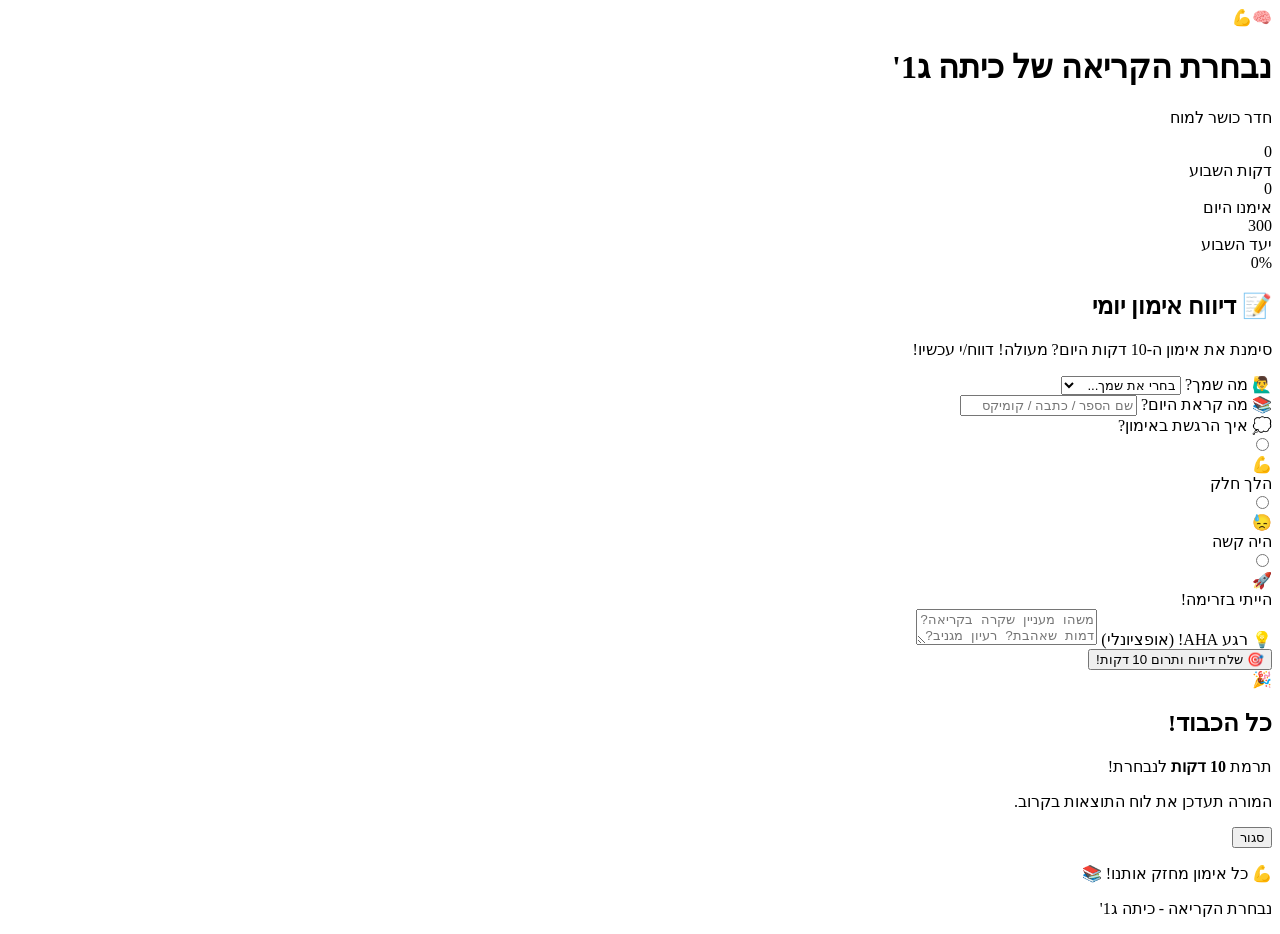
==== tracker-g1/index.html @ 23c3dfd9 "Update student name options in index.html" ====
<!DOCTYPE html>
<html lang="he" dir="rtl">
<head>
    <meta charset="UTF-8">
    <meta name="viewport" content="width=device-width, initial-scale=1.0">
    <title>נבחרת הקריאה - כיתה ג1'</title>
    <link rel="stylesheet" href="style.css">
</head>
<body>
    <div class="container">
        <!-- Header Section -->
        <header class="header">
            <div class="logo">🧠💪</div>
            <h1>נבחרת הקריאה של כיתה ג1'</h1>
            <p class="subtitle">חדר כושר למוח</p>
        </header>

        <!-- Stats Banner -->
        <div class="stats-banner">
            <div class="stat-item">
                <div class="stat-number" id="totalMinutes">0</div>
                <div class="stat-label">דקות השבוע</div>
            </div>
            <div class="stat-item">
                <div class="stat-number" id="todayReaders">0</div>
                <div class="stat-label">אימנו היום</div>
            </div>
            <div class="stat-item">
                <div class="stat-number" id="weeklyGoal">300</div>
                <div class="stat-label">יעד השבוע</div>
            </div>
        </div>

        <!-- Progress Bar -->
        <div class="progress-container">
            <div class="progress-bar" id="progressBar"></div>
            <div class="progress-text" id="progressText">0%</div>
        </div>

        <!-- Main Form -->
        <div class="form-container">
            <h2>📝 דיווח אימון יומי</h2>
            <p class="form-description">סימנת את אימון ה-10 דקות היום? מעולה! דווח/י עכשיו!</p>

            <form id="readingForm">
                <!-- Student Name -->
                <div class="form-group">
                    <label for="studentName">🙋‍♂️ מה שמך?</label>
                    <select id="studentName" name="studentName" required>
                    <option value="">בחר/י את שמך</option>
                    <option value="" disabled selected>בחרי את שמך...</option>
<option value="אביגיל בן אבי">אביגיל בן אבי</option>
<option value="אדם ברגר">אדם ברגר</option>
<option value="אופיר זיו">אופיר זיו</option>
<option value="אופיר כהנים">אופיר כהנים</option>
<option value="אופיר שמאלוב">אופיר שמאלוב</option>
<option value="אמילי סנדלר">אמילי סנדלר</option>
<option value="ארז פריטש-רייף">ארז פריטש-רייף</option>
<option value="בר רוזן">בר רוזן</option>
<option value="גיא אליהו">גיא אליהו</option>
<option value="היילי פלקס">היילי פלקס</option>
<option value="יהונתן פלד">יהונתן פלד</option>
<option value="לי ניב">לי ניב</option>
<option value="ליאור קריבושי">ליאור קריבושי</option>
<option value="ליה רון">ליה רון</option>
<option value="מיה טמבור">מיה טמבור</option>
<option value="מיה פרל">מיה פרל</option>
<option value="נטע ורון">נטע ורון</option>
<option value="נינה מירקין">נינה מירקין</option>
<option value="עידו אביטל">עידו אביטל</option>
<option value="פלג אילוז הורוביץ">פלג אילוז הורוביץ</option>
<option value="רוי בר לב">רוי בר לב</option>
<option value="רוי גינדי לוי">רוי גינדי לוי</option>
<option value="שחר מאורי">שחר מאורי</option>
                        <!-- Add all student names here -->
                    </select>
                </div>

                <!-- What did you read -->
                <div class="form-group">
                    <label for="readingMaterial">📚 מה קראת היום?</label>
                    <input type="text" id="readingMaterial" name="readingMaterial" 
                           placeholder="שם הספר / כתבה / קומיקס" required>
                </div>

                <!-- How did it feel -->
                <div class="form-group">
                    <label>💭 איך הרגשת באימון?</label>
                    <div class="feeling-options">
                        <label class="feeling-card">
                            <input type="radio" name="feeling" value="easy" required>
                            <div class="feeling-content">
                                <div class="feeling-emoji">💪</div>
                                <div class="feeling-text">הלך חלק</div>
                            </div>
                        </label>
                        <label class="feeling-card">
                            <input type="radio" name="feeling" value="hard" required>
                            <div class="feeling-content">
                                <div class="feeling-emoji">😓</div>
                                <div class="feeling-text">היה קשה</div>
                            </div>
                        </label>
                        <label class="feeling-card">
                            <input type="radio" name="feeling" value="flow" required>
                            <div class="feeling-content">
                                <div class="feeling-emoji">🚀</div>
                                <div class="feeling-text">הייתי בזרימה!</div>
                            </div>
                        </label>
                    </div>
                </div>

                <!-- Optional AHA moment -->
                <div class="form-group">
                    <label for="ahaмомент">💡 רגע AHA! (אופציונלי)</label>
                    <textarea id="ahaMoment" name="ahaMoment" 
                              placeholder="משהו מעניין שקרה בקריאה? דמות שאהבת? רעיון מגניב?"></textarea>
                </div>

                <!-- Submit Button -->
                <button type="submit" class="submit-btn" id="submitBtn">
                    <span class="btn-text">🎯 שלח דיווח ותרום 10 דקות!</span>
                </button>
            </form>
        </div>

        <!-- Success Message -->
        <div class="success-message" id="successMessage">
            <div class="success-content">
                <div class="success-icon">🎉</div>
                <h2>כל הכבוד!</h2>
                <p>תרמת <strong>10 דקות</strong> לנבחרת!</p>
                <p class="success-subtitle">המורה תעדכן את לוח התוצאות בקרוב.</p>
                <button class="close-btn" onclick="closeSuccessMessage()">סגור</button>
            </div>
        </div>

        <!-- Footer -->
        <footer class="footer">
            <p>💪 כל אימון מחזק אותנו! 📚</p>
            <p class="footer-small">נבחרת הקריאה - כיתה ג1'</p>
        </footer>
    </div>

    <script src="script.js"></script>
</body>
</html>
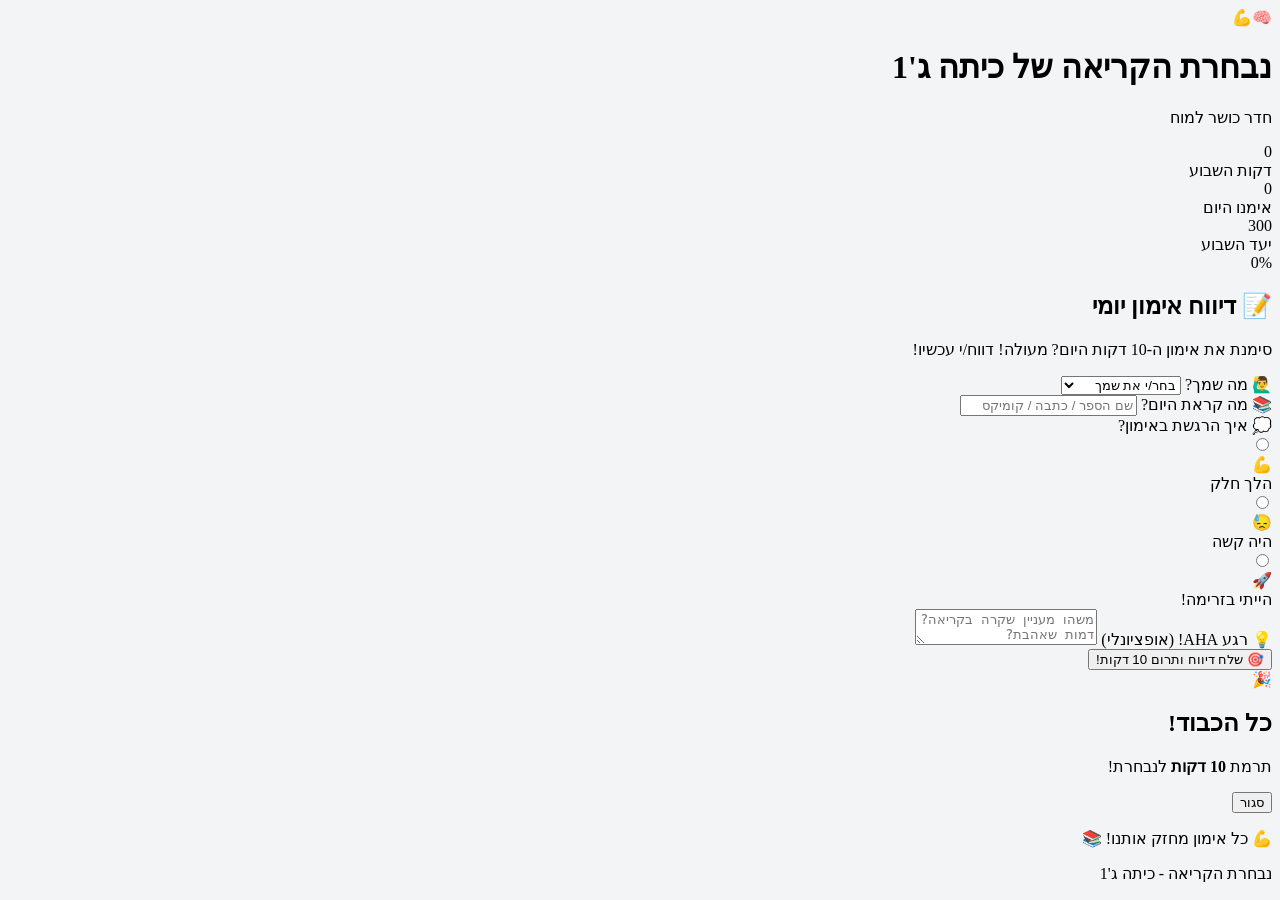
==== commit d1a2607e: "Update index.html for improved layout and styles" ====
--- a/tracker-g1/index.html
+++ b/tracker-g1/index.html
@@ -3,19 +3,21 @@
 <head>
     <meta charset="UTF-8">
     <meta name="viewport" content="width=device-width, initial-scale=1.0">
-    <title>נבחרת הקריאה - כיתה ג1'</title>
-    <link rel="stylesheet" href="style.css">
+    <title>נבחרת הקריאה - כיתה ג'1</title>
+    <link rel="stylesheet" href="../style.css">
+    <style>
+        /* תיקון קטן כדי שהעיצוב יעבוד גם בתיקייה פנימית */
+        body { background-color: #f3f4f6; }
+    </style>
 </head>
 <body>
     <div class="container">
-        <!-- Header Section -->
         <header class="header">
             <div class="logo">🧠💪</div>
-            <h1>נבחרת הקריאה של כיתה ג1'</h1>
+            <h1>נבחרת הקריאה של כיתה ג'1</h1>
             <p class="subtitle">חדר כושר למוח</p>
         </header>
 
-        <!-- Stats Banner -->
         <div class="stats-banner">
             <div class="stat-item">
                 <div class="stat-number" id="totalMinutes">0</div>
@@ -31,59 +33,52 @@
             </div>
         </div>
 
-        <!-- Progress Bar -->
         <div class="progress-container">
             <div class="progress-bar" id="progressBar"></div>
             <div class="progress-text" id="progressText">0%</div>
         </div>
 
-        <!-- Main Form -->
         <div class="form-container">
             <h2>📝 דיווח אימון יומי</h2>
             <p class="form-description">סימנת את אימון ה-10 דקות היום? מעולה! דווח/י עכשיו!</p>
 
             <form id="readingForm">
-                <!-- Student Name -->
                 <div class="form-group">
                     <label for="studentName">🙋‍♂️ מה שמך?</label>
                     <select id="studentName" name="studentName" required>
-                    <option value="">בחר/י את שמך</option>
-                    <option value="" disabled selected>בחרי את שמך...</option>
-<option value="אביגיל בן אבי">אביגיל בן אבי</option>
-<option value="אדם ברגר">אדם ברגר</option>
-<option value="אופיר זיו">אופיר זיו</option>
-<option value="אופיר כהנים">אופיר כהנים</option>
-<option value="אופיר שמאלוב">אופיר שמאלוב</option>
-<option value="אמילי סנדלר">אמילי סנדלר</option>
-<option value="ארז פריטש-רייף">ארז פריטש-רייף</option>
-<option value="בר רוזן">בר רוזן</option>
-<option value="גיא אליהו">גיא אליהו</option>
-<option value="היילי פלקס">היילי פלקס</option>
-<option value="יהונתן פלד">יהונתן פלד</option>
-<option value="לי ניב">לי ניב</option>
-<option value="ליאור קריבושי">ליאור קריבושי</option>
-<option value="ליה רון">ליה רון</option>
-<option value="מיה טמבור">מיה טמבור</option>
-<option value="מיה פרל">מיה פרל</option>
-<option value="נטע ורון">נטע ורון</option>
-<option value="נינה מירקין">נינה מירקין</option>
-<option value="עידו אביטל">עידו אביטל</option>
-<option value="פלג אילוז הורוביץ">פלג אילוז הורוביץ</option>
-<option value="רוי בר לב">רוי בר לב</option>
-<option value="רוי גינדי לוי">רוי גינדי לוי</option>
-<option value="שחר מאורי">שחר מאורי</option>
-                        <!-- Add all student names here -->
+                        <option value="">בחר/י את שמך</option>
+                        <option value="אביגיל בן אבי">אביגיל בן אבי</option>
+                        <option value="אדם ברגר">אדם ברגר</option>
+                        <option value="אופיר זיו">אופיר זיו</option>
+                        <option value="אופיר כהנים">אופיר כהנים</option>
+                        <option value="אופיר שמאלוב">אופיר שמאלוב</option>
+                        <option value="אמילי סנדלר">אמילי סנדלר</option>
+                        <option value="ארז פריטש-רייף">ארז פריטש-רייף</option>
+                        <option value="בר רוזן">בר רוזן</option>
+                        <option value="גיא אליהו">גיא אליהו</option>
+                        <option value="היילי פלקסי">היילי פלקסי</option>
+                        <option value="יהונתן פלד">יהונתן פלד</option>
+                        <option value="לי ניב">לי ניב</option>
+                        <option value="ליאור קריבושי">ליאור קריבושי</option>
+                        <option value="ליה רון">ליה רון</option>
+                        <option value="מיה טמבור">מיה טמבור</option>
+                        <option value="מיה פרלן">מיה פרלן</option>
+                        <option value="טע ורון">טע ורון</option>
+                        <option value="נינה מירקין">נינה מירקין</option>
+                        <option value="עידו אביטל">עידו אביטל</option>
+                        <option value="פלג אילוז הורוביץ">פלג אילוז הורוביץ</option>
+                        <option value="רוי בר לב">רוי בר לב</option>
+                        <option value="רוי גינדי לוי">רוי גינדי לוי</option>
+                        <option value="שחר מאורי">שחר מאורי</option>
                     </select>
                 </div>
 
-                <!-- What did you read -->
                 <div class="form-group">
                     <label for="readingMaterial">📚 מה קראת היום?</label>
                     <input type="text" id="readingMaterial" name="readingMaterial" 
                            placeholder="שם הספר / כתבה / קומיקס" required>
                 </div>
 
-                <!-- How did it feel -->
                 <div class="form-group">
                     <label>💭 איך הרגשת באימון?</label>
                     <div class="feeling-options">
@@ -111,35 +106,30 @@
                     </div>
                 </div>
 
-                <!-- Optional AHA moment -->
                 <div class="form-group">
-                    <label for="ahaмомент">💡 רגע AHA! (אופציונלי)</label>
+                    <label for="ahaMoment">💡 רגע AHA! (אופציונלי)</label>
                     <textarea id="ahaMoment" name="ahaMoment" 
-                              placeholder="משהו מעניין שקרה בקריאה? דמות שאהבת? רעיון מגניב?"></textarea>
+                              placeholder="משהו מעניין שקרה בקריאה? דמות שאהבת?"></textarea>
                 </div>
 
-                <!-- Submit Button -->
                 <button type="submit" class="submit-btn" id="submitBtn">
                     <span class="btn-text">🎯 שלח דיווח ותרום 10 דקות!</span>
                 </button>
             </form>
         </div>
 
-        <!-- Success Message -->
         <div class="success-message" id="successMessage">
             <div class="success-content">
                 <div class="success-icon">🎉</div>
                 <h2>כל הכבוד!</h2>
                 <p>תרמת <strong>10 דקות</strong> לנבחרת!</p>
-                <p class="success-subtitle">המורה תעדכן את לוח התוצאות בקרוב.</p>
                 <button class="close-btn" onclick="closeSuccessMessage()">סגור</button>
             </div>
         </div>
 
-        <!-- Footer -->
         <footer class="footer">
             <p>💪 כל אימון מחזק אותנו! 📚</p>
-            <p class="footer-small">נבחרת הקריאה - כיתה ג1'</p>
+            <p class="footer-small">נבחרת הקריאה - כיתה ג'1</p>
         </footer>
     </div>
 
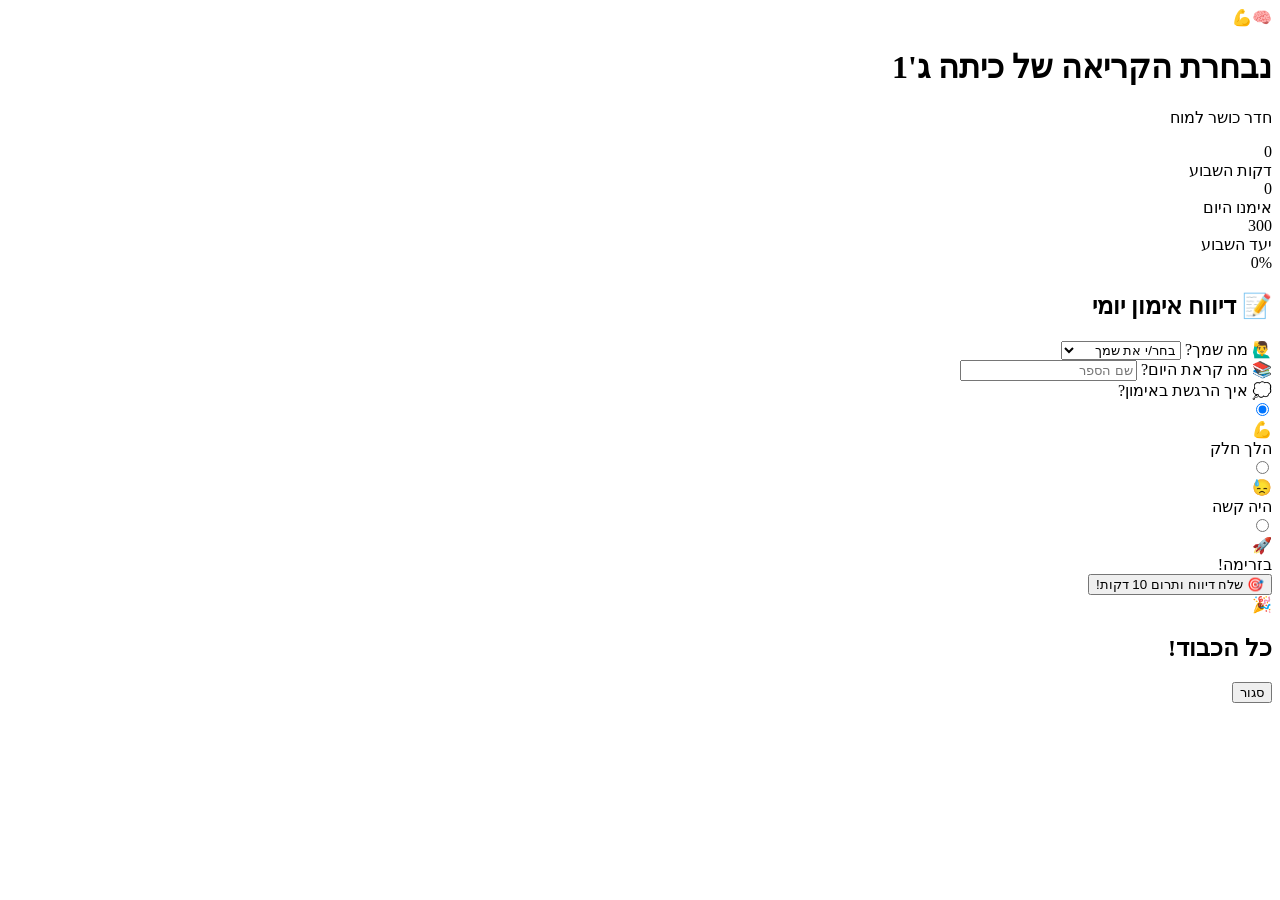
==== commit 937e174d: "Refactor index.html to use external stylesheet" ====
--- a/tracker-g1/index.html
+++ b/tracker-g1/index.html
@@ -5,10 +5,6 @@
     <meta name="viewport" content="width=device-width, initial-scale=1.0">
     <title>נבחרת הקריאה - כיתה ג'1</title>
     <link rel="stylesheet" href="../style.css">
-    <style>
-        /* תיקון קטן כדי שהעיצוב יעבוד גם בתיקייה פנימית */
-        body { background-color: #f3f4f6; }
-    </style>
 </head>
 <body>
     <div class="container">
@@ -40,81 +36,50 @@
 
         <div class="form-container">
             <h2>📝 דיווח אימון יומי</h2>
-            <p class="form-description">סימנת את אימון ה-10 דקות היום? מעולה! דווח/י עכשיו!</p>
-
             <form id="readingForm">
                 <div class="form-group">
                     <label for="studentName">🙋‍♂️ מה שמך?</label>
                     <select id="studentName" name="studentName" required>
                         <option value="">בחר/י את שמך</option>
-                        <option value="אביגיל בן אבי">אביגיל בן אבי</option>
-                        <option value="אדם ברגר">אדם ברגר</option>
-                        <option value="אופיר זיו">אופיר זיו</option>
-                        <option value="אופיר כהנים">אופיר כהנים</option>
-                        <option value="אופיר שמאלוב">אופיר שמאלוב</option>
-                        <option value="אמילי סנדלר">אמילי סנדלר</option>
-                        <option value="ארז פריטש-רייף">ארז פריטש-רייף</option>
-                        <option value="בר רוזן">בר רוזן</option>
-                        <option value="גיא אליהו">גיא אליהו</option>
-                        <option value="היילי פלקסי">היילי פלקסי</option>
-                        <option value="יהונתן פלד">יהונתן פלד</option>
-                        <option value="לי ניב">לי ניב</option>
-                        <option value="ליאור קריבושי">ליאור קריבושי</option>
-                        <option value="ליה רון">ליה רון</option>
-                        <option value="מיה טמבור">מיה טמבור</option>
-                        <option value="מיה פרלן">מיה פרלן</option>
-                        <option value="טע ורון">טע ורון</option>
-                        <option value="נינה מירקין">נינה מירקין</option>
-                        <option value="עידו אביטל">עידו אביטל</option>
-                        <option value="פלג אילוז הורוביץ">פלג אילוז הורוביץ</option>
-                        <option value="רוי בר לב">רוי בר לב</option>
-                        <option value="רוי גינדי לוי">רוי גינדי לוי</option>
+                        <option value="אביגיל בן אבי">אביגיל בן אבי</option><option value="אדם ברגר">אדם ברגר</option>
+                        <option value="אופיר זיו">אופיר זיו</option><option value="אופיר כהנים">אופיר כהנים</option>
+                        <option value="אופיר שמאלוב">אופיר שמאלוב</option><option value="אמילי סנדלר">אמילי סנדלר</option>
+                        <option value="ארז פריטש-רייף">ארז פריטש-רייף</option><option value="בר רוזן">בר רוזן</option>
+                        <option value="גיא אליהו">גיא אליהו</option><option value="היילי פלקסי">היילי פלקסי</option>
+                        <option value="יהונתן פלד">יהונתן פלד</option><option value="לי ניב">לי ניב</option>
+                        <option value="ליאור קריבושי">ליאור קריבושי</option><option value="ליה רון">ליה רון</option>
+                        <option value="מיה טמבור">מיה טמבור</option><option value="מיה פרלן">מיה פרלן</option>
+                        <option value="טע ורון">טע ורון</option><option value="נינה מירקין">נינה מירקין</option>
+                        <option value="עידו אביטל">עידו אביטל</option><option value="פלג אילוז הורוביץ">פלג אילוז הורוביץ</option>
+                        <option value="רוי בר לב">רוי בר לב</option><option value="רוי גינדי לוי">רוי גינדי לוי</option>
                         <option value="שחר מאורי">שחר מאורי</option>
                     </select>
                 </div>
 
                 <div class="form-group">
                     <label for="readingMaterial">📚 מה קראת היום?</label>
-                    <input type="text" id="readingMaterial" name="readingMaterial" 
-                           placeholder="שם הספר / כתבה / קומיקס" required>
+                    <input type="text" id="readingMaterial" name="readingMaterial" placeholder="שם הספר" required>
                 </div>
 
                 <div class="form-group">
                     <label>💭 איך הרגשת באימון?</label>
                     <div class="feeling-options">
                         <label class="feeling-card">
-                            <input type="radio" name="feeling" value="easy" required>
-                            <div class="feeling-content">
-                                <div class="feeling-emoji">💪</div>
-                                <div class="feeling-text">הלך חלק</div>
-                            </div>
+                            <input type="radio" name="feeling" value="מעולה" checked required>
+                            <div class="feeling-content"><div class="feeling-emoji">💪</div><div class="feeling-text">הלך חלק</div></div>
                         </label>
                         <label class="feeling-card">
-                            <input type="radio" name="feeling" value="hard" required>
-                            <div class="feeling-content">
-                                <div class="feeling-emoji">😓</div>
-                                <div class="feeling-text">היה קשה</div>
-                            </div>
+                            <input type="radio" name="feeling" value="קשה" required>
+                            <div class="feeling-content"><div class="feeling-emoji">😓</div><div class="feeling-text">היה קשה</div></div>
                         </label>
                         <label class="feeling-card">
-                            <input type="radio" name="feeling" value="flow" required>
-                            <div class="feeling-content">
-                                <div class="feeling-emoji">🚀</div>
-                                <div class="feeling-text">הייתי בזרימה!</div>
-                            </div>
+                            <input type="radio" name="feeling" value="בזרימה" required>
+                            <div class="feeling-content"><div class="feeling-emoji">🚀</div><div class="feeling-text">בזרימה!</div></div>
                         </label>
                     </div>
                 </div>
 
-                <div class="form-group">
-                    <label for="ahaMoment">💡 רגע AHA! (אופציונלי)</label>
-                    <textarea id="ahaMoment" name="ahaMoment" 
-                              placeholder="משהו מעניין שקרה בקריאה? דמות שאהבת?"></textarea>
-                </div>
-
-                <button type="submit" class="submit-btn" id="submitBtn">
-                    <span class="btn-text">🎯 שלח דיווח ותרום 10 דקות!</span>
-                </button>
+                <button type="submit" class="submit-btn" id="submitBtn">🎯 שלח דיווח ותרום 10 דקות!</button>
             </form>
         </div>
 
@@ -122,17 +87,10 @@
             <div class="success-content">
                 <div class="success-icon">🎉</div>
                 <h2>כל הכבוד!</h2>
-                <p>תרמת <strong>10 דקות</strong> לנבחרת!</p>
-                <button class="close-btn" onclick="closeSuccessMessage()">סגור</button>
+                <button class="close-btn" onclick="location.reload()">סגור</button>
             </div>
         </div>
-
-        <footer class="footer">
-            <p>💪 כל אימון מחזק אותנו! 📚</p>
-            <p class="footer-small">נבחרת הקריאה - כיתה ג'1</p>
-        </footer>
     </div>
-
     <script src="script.js"></script>
 </body>
 </html>
